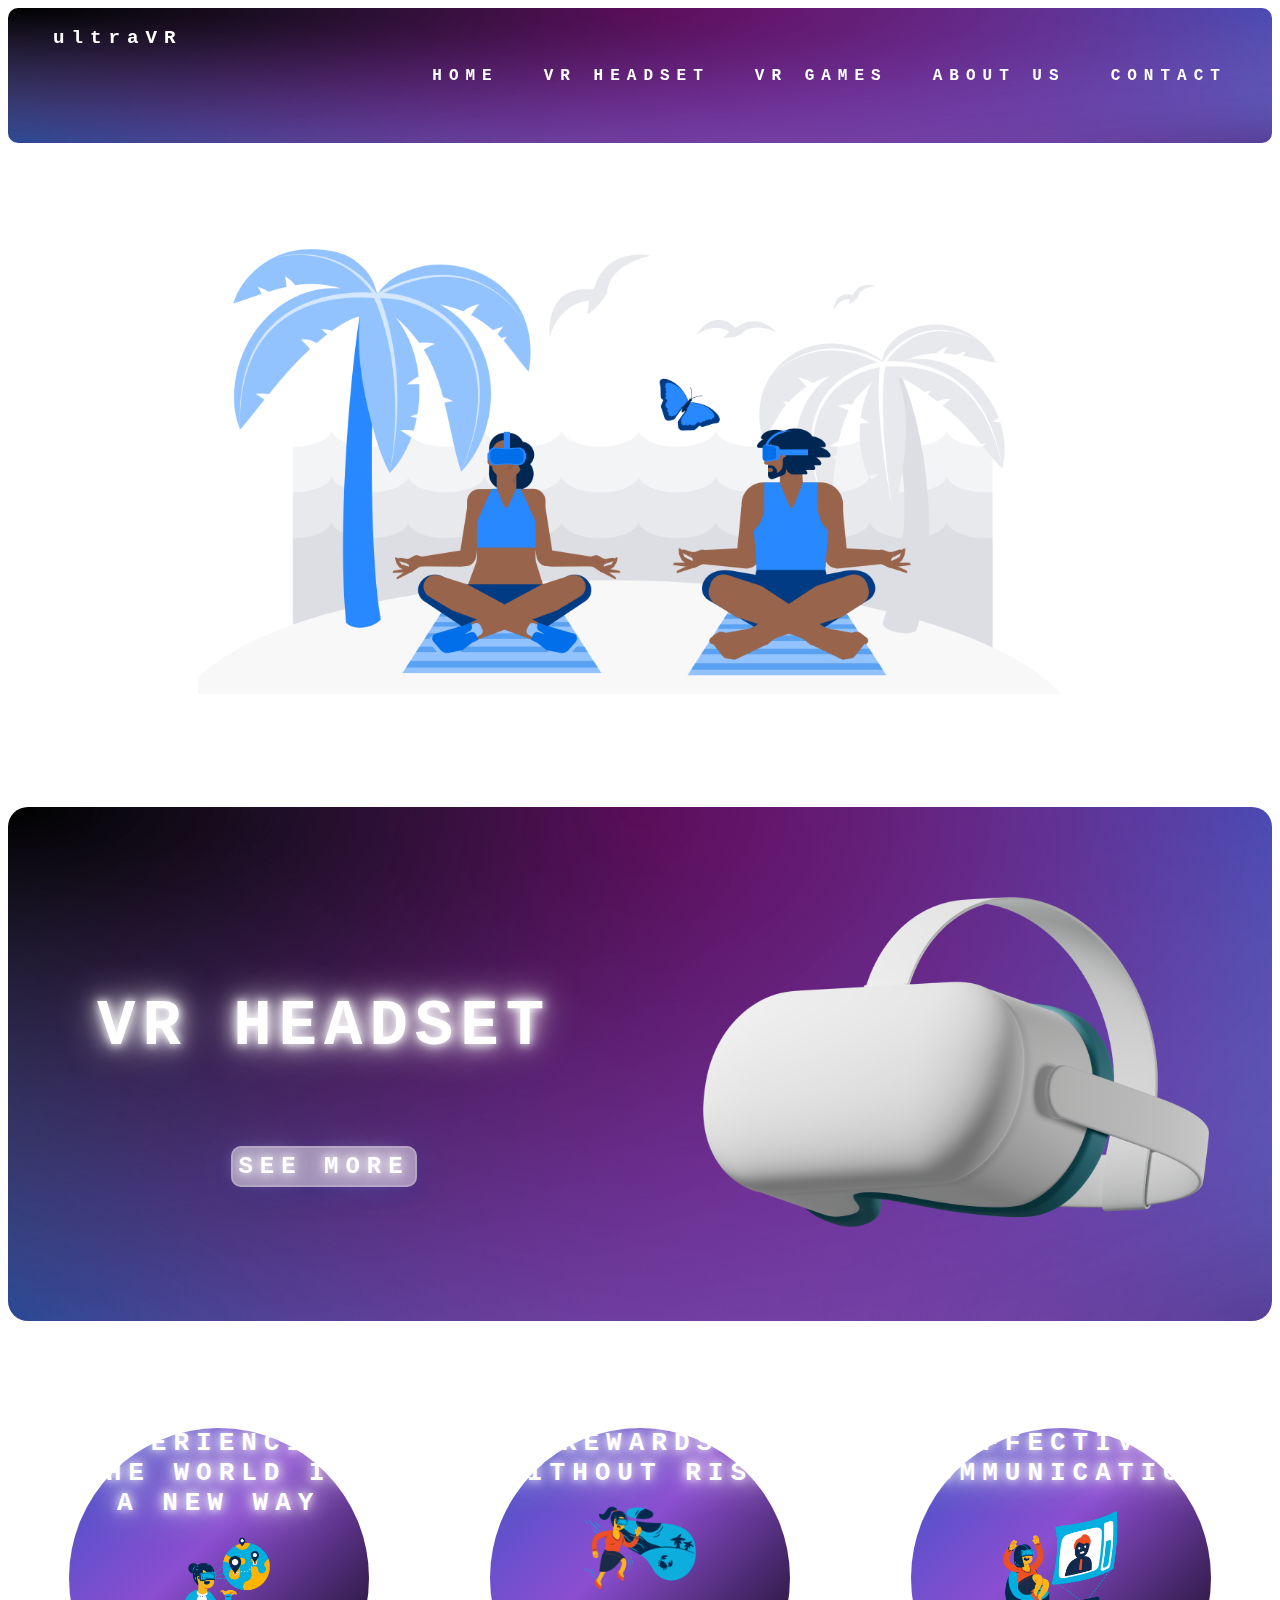
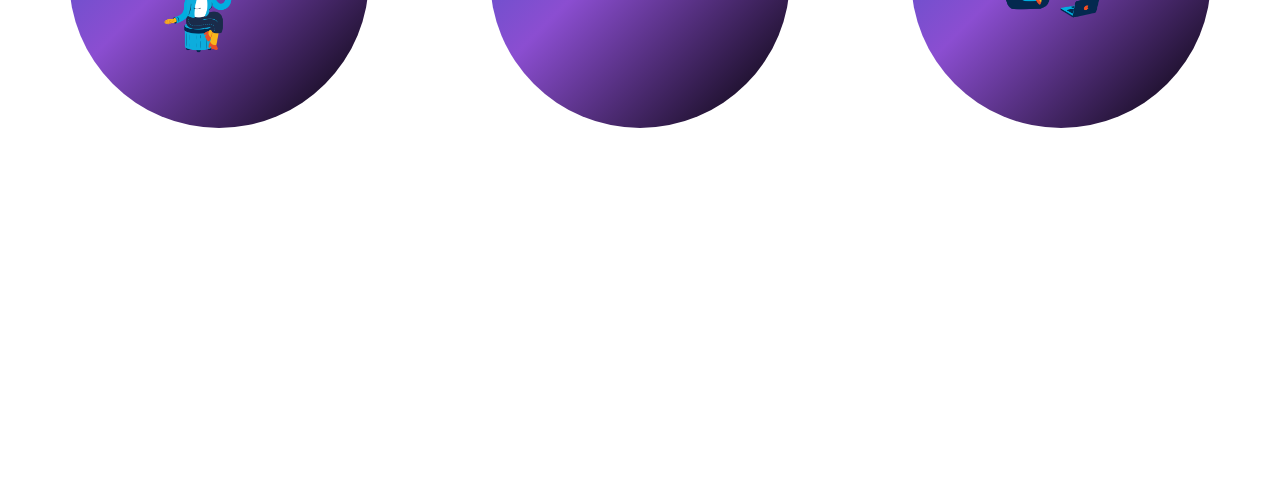
==== pages/index.html @ 0eeee734 "update" ====
<!DOCTYPE html>
<html lang="en">
<head>
    <meta charset="UTF-8">
    <meta http-equiv="X-UA-Compatible" content="IE=edge">
    <meta name="viewport" content="width=device-width, initial-scale=1.0">
    <link rel="stylesheet" href="style.css">
    <title>ultraVR</title>

    <!-- Global site tag (gtag.js) - Google Analytics -->
    <script async src="https://www.googletagmanager.com/gtag/js?id=G-Q8RZ3QVWTM"></script>
    <script>
    window.dataLayer = window.dataLayer || [];
    function gtag(){dataLayer.push(arguments);}
    gtag('js', new Date());

    gtag('config', 'G-Q8RZ3QVWTM');
    </script>
</head>
<body>
    <header>
        <p>ultraVR</p>
        <nav>
            <a class="menu" href="index.html">HOME</a>
            <a class="menu" href="headset.html">VR HEADSET</a>
            <a class="menu" href="games.html">VR GAMES</a>
            <a class="menu" href="about.html">ABOUT US</a>
            <a class="menu" href="contact.html">CONTACT</a>
        </nav>
    </header>
    <section class="row1">
        <img id="represent_photo" src="../images/urban-936.png" alt="virtual reality">
    </section>
    <section class="row row2">
        <div class="column1">
            <h1>VR HEADSET</h1>
            <p></p>
            <a id="button" href="">SEE MORE</a>
        </div>
        <div class="column2">
            <img id="headset" src="../images/casual-life-3d-close-up-of-white-vr-glasses.png" alt="vr glasses">
        </div>
    </section>
    <section class="row row3">
        <div class="column3">
            <div class="circle">
                <div class="circle_inside">
                    <h1>EXPERIENCING THE WORLD IN A NEW WAY</h1>
                    <img src="../images/flame-vr-geography.png" alt="vr-geography" style="width: 40%;">
                </div>
             </div>
       </div>
        <div class="column3">
            <div class="circle">
                <div class="circle_inside">
                    <h1>REWARDS WITHOUT RISK</h1>
                    <img src="../images/flame-vr-workout.png" alt="vr-workout" style="width: 40%;">               
                </div>
            </div>
       </div>
        <div class="column3">
            <div class="circle">
                <div class="circle_inside">
                    <h1>EFFECTIVE COMMUNICATION</h1>
                    <img src="../images/flame-vr-chat.png" alt="vr-chat" style="width: 40%;">
                </div>
            </div>
       </div>
    </section>
    <section class="row row4">
        <div>

        </div>
        <div>

        </div>
    </section>
</body>
</html>
---- pages/style.css ----
* {
    box-sizing: border-box;
}
header {
    display: flex;
    background-image:
        radial-gradient(at top left, #000000, transparent),
        radial-gradient(at top center, #ff26ff, transparent),
        radial-gradient(at top right, #2b86fd, transparent),
        radial-gradient(at bottom right, #67236d, transparent),
        radial-gradient(at bottom left, #2b86fd, transparent);
    background-size: cover;
    min-height: 100%;
    position: sticky;
    top: 0;
    height: 15vh;
    border-radius: 10px;
}
h1 , p , a {
    color: white;
    font-weight: bold;
    font-family: monospace;
    letter-spacing: 7px;
}
header > p {
    flex: 30%;
    font-size: 1.2rem;
    padding: 0 5vh;
    animation-name: logo;
    animation-duration: 2s;
    animation-iteration-count: infinite;
}
@keyframes logo {
    0%   {text-shadow: 0 0 0 #fff; font-size: 1.2rem;}
    25%  {text-shadow: 0 0 20px #fff; font-size: 1.7rem;}
    50%  {text-shadow: 0 0 40px #fff; font-size: 1.7rem;}
    75%  {text-shadow: 0 0 20px #fff; font-size: 1.7rem;}
    100% {text-shadow: 0 0 0 #fff; font-size: 1.2rem;}
    }
header > nav {
    flex: 70%;
    display: flex;
    justify-content: space-evenly;
    align-items: center;
}
.column3 {
    flex: 33%;
}
.circle_inside {
    background: #fff;
    width: 300px;
    height: 300px;
    border-radius: 100%;
    margin: auto;
    background: linear-gradient(
        135deg,
        rgba(0, 27, 180, 0.753) 0%,
        rgba(89, 1, 189, 0.699) 42%,
        rgb(0, 0, 0) 100%
     );
}
a.menu:link, a.menu:visited {
    font-size: 1rem;
    text-decoration: none;
    transition: 1s;
}
a.menu:hover {
    font-size: 1.3rem;
    text-decoration: none;
    text-shadow: 0 0 10px #fff,
                 0 0 20px #fff, 
                 0 0 40px #fff;
}
a.menu:active {
    font-size: 1rem;
    text-decoration: none;
    transition: 1s;
}
.row {
    display: flex;
    text-align: center;
    padding: 10vh 0;
    align-items: center;
    vertical-align: middle;
}
.column1 > h1 , .column1 > p , .column1 > #button {
    color: white;
    font-weight: bold;
    font-family: monospace;
    letter-spacing: 7px;
}
.column1 > h1 {
    font-size: 4rem;
    text-shadow: 0 0 10px #fff,
                 0 0 20px #fff, 
                 0 0 40px #fff;
}
.column1 > p {
    font-size: 1.3rem;
    margin-bottom: 10vh;
}
.column1 , .column2 {
    flex: 50%;
}
.row2 {
    flex-wrap: wrap;
    background-image:
        radial-gradient(at top left, #000000, transparent),
        radial-gradient(at top center, #ff26ff, transparent),
        radial-gradient(at top right, #2b86fd, transparent),
        radial-gradient(at bottom right, #67236d, transparent),
        radial-gradient(at bottom left, #2b86fd, transparent);
    background-size: cover;
    border-radius: 20px;
}
.column3 {
    text-shadow: 0 0 10px #fff,
                 0 0 20px #fff, 
                 0 0 40px #fff;
}
.row4 {
    height: 30vh;
}
#represent_photo {
    display: block;
    margin-left: auto;
    margin-right: auto;
    width: 70%;
}
#headset {
    width: 80%;
}
#button {
    background: rgba( 255, 255, 255, 0.45 );
    box-shadow: 0 6px 24px 0 rgba( 31, 38, 135, 0.37 );
    backdrop-filter: blur( 7px );
    -webkit-backdrop-filter: blur( 7px );
    border-radius: 10px;
    border: 2px solid rgba( 255, 255, 255, 0.18 );
    font-size: 1.5rem;
    cursor: pointer;
    transition: .3s linear;
    text-shadow: 0 0 10px #fff,
                 0 0 20px #fff, 
                 0 0 40px #fff;
    text-decoration: none;
    padding: 5px;
}
#button:hover {
    font-size: 2.3rem;
    padding: 10px;
}
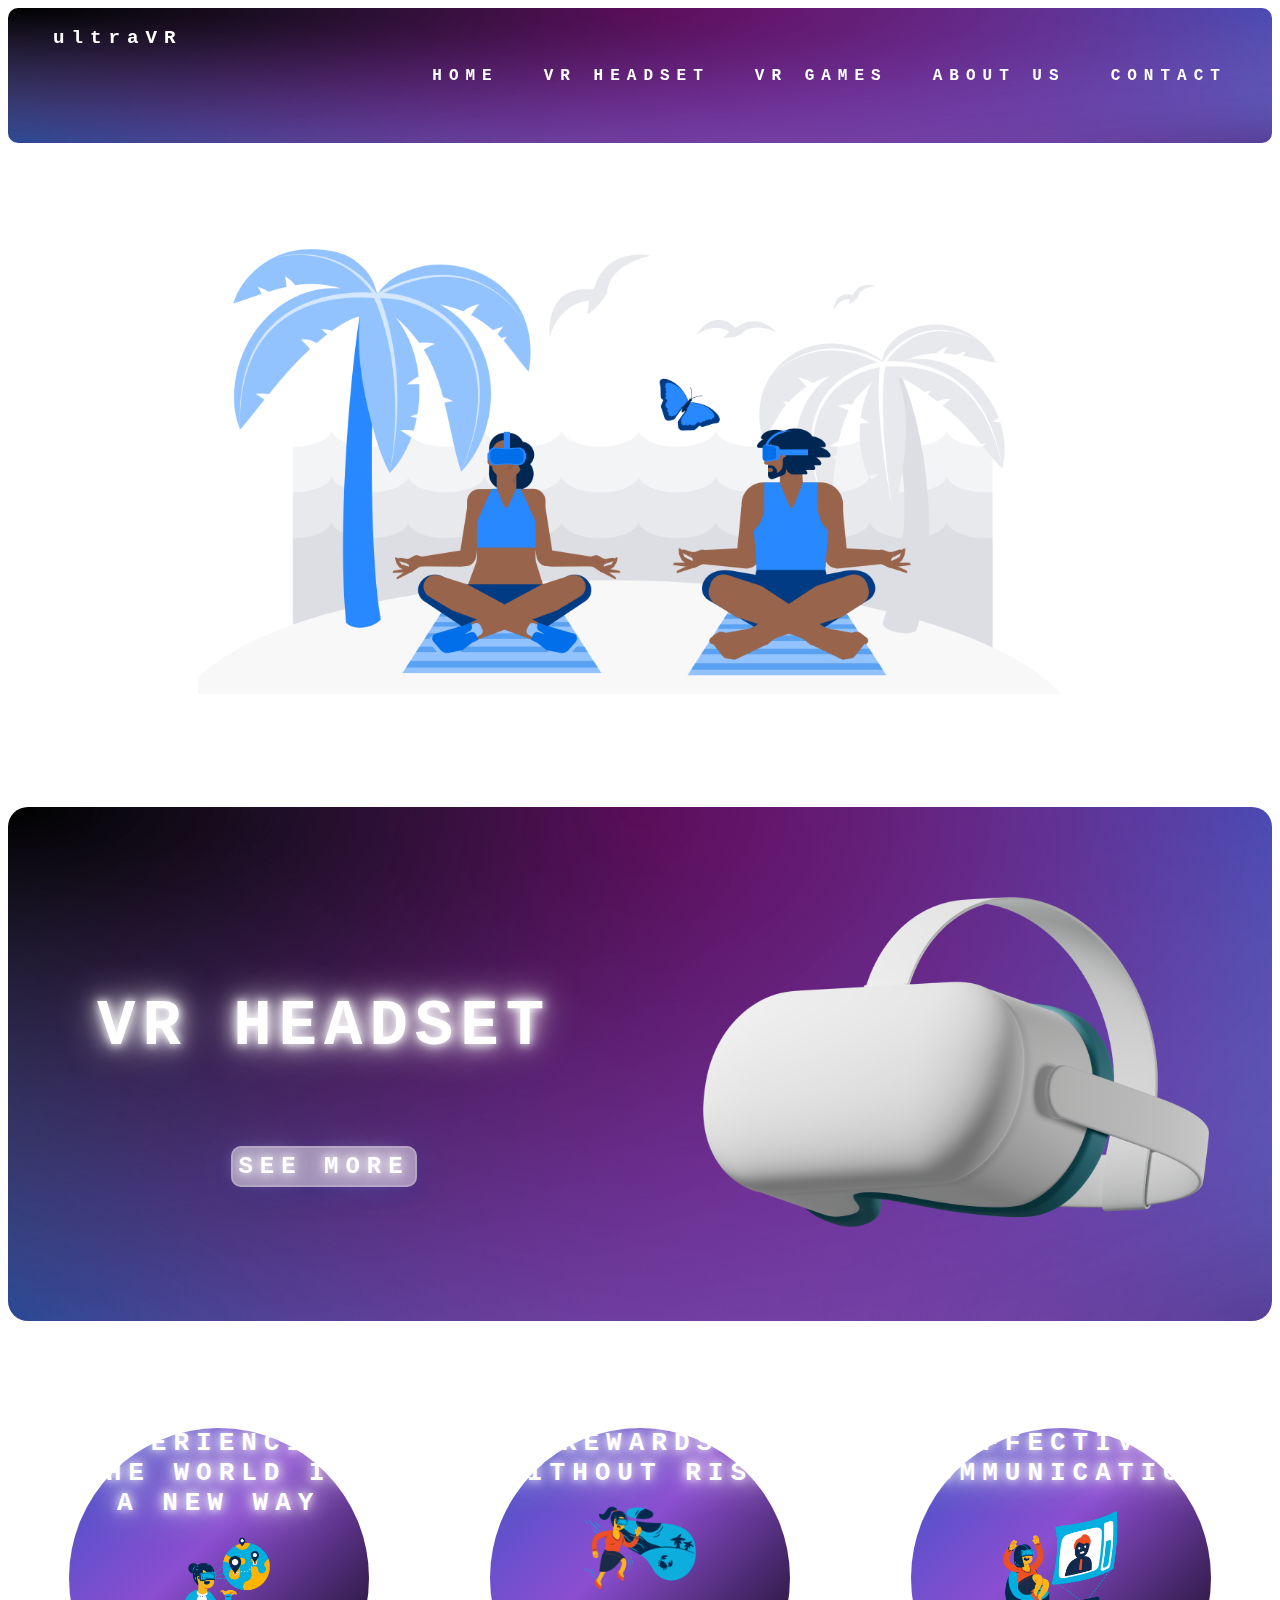
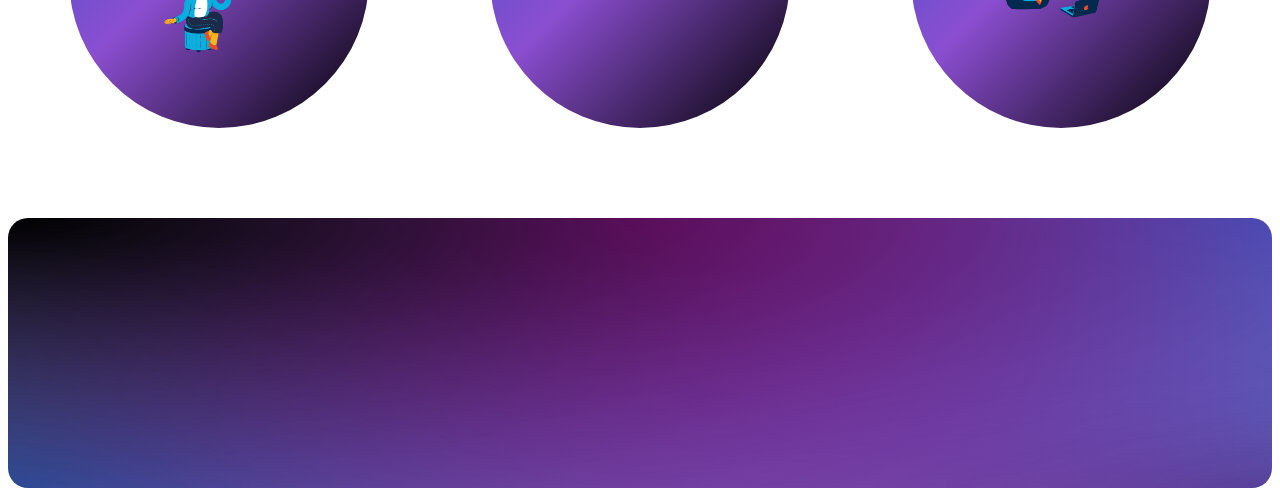
==== commit 907ff912: "update" ====
--- a/pages/index.html
+++ b/pages/index.html
@@ -68,10 +68,13 @@
        </div>
     </section>
     <section class="row row4">
-        <div>
-
+        <div class="column5">
+            <img src="" alt="">
+            <img src="" alt="">
+            <img src="" alt="">
+            <img src="" alt="">
         </div>
-        <div>
+        <div class="column6">
 
         </div>
     </section>
--- a/pages/style.css
+++ b/pages/style.css
@@ -43,22 +43,6 @@
     justify-content: space-evenly;
     align-items: center;
 }
-.column3 {
-    flex: 33%;
-}
-.circle_inside {
-    background: #fff;
-    width: 300px;
-    height: 300px;
-    border-radius: 100%;
-    margin: auto;
-    background: linear-gradient(
-        135deg,
-        rgba(0, 27, 180, 0.753) 0%,
-        rgba(89, 1, 189, 0.699) 42%,
-        rgb(0, 0, 0) 100%
-     );
-}
 a.menu:link, a.menu:visited {
     font-size: 1rem;
     text-decoration: none;
@@ -83,6 +67,42 @@
     align-items: center;
     vertical-align: middle;
 }
+.row2 , .row4 {
+    flex-wrap: wrap;
+    background-image:
+        radial-gradient(at top left, #000000, transparent),
+        radial-gradient(at top center, #ff26ff, transparent),
+        radial-gradient(at top right, #2b86fd, transparent),
+        radial-gradient(at bottom right, #67236d, transparent),
+        radial-gradient(at bottom left, #2b86fd, transparent);
+    background-size: cover;
+    border-radius: 20px;
+}
+.row4 {
+    height: 30vh;
+}
+.circle_inside {
+    background: #fff;
+    width: 300px;
+    height: 300px;
+    border-radius: 100%;
+    margin: auto;
+    background: linear-gradient(
+        135deg,
+        rgba(0, 27, 180, 0.753) 0%,
+        rgba(89, 1, 189, 0.699) 42%,
+        rgb(0, 0, 0) 100%
+     );
+}
+.column1 , .column2 , .olumn5 , .column6 {
+    flex: 50%;
+}
+.column3 {
+    flex: 33%;
+    text-shadow: 0 0 10px #fff,
+                 0 0 20px #fff, 
+                 0 0 40px #fff;
+}
 .column1 > h1 , .column1 > p , .column1 > #button {
     color: white;
     font-weight: bold;
@@ -99,27 +119,9 @@
     font-size: 1.3rem;
     margin-bottom: 10vh;
 }
-.column1 , .column2 {
-    flex: 50%;
-}
-.row2 {
+.column5 {
+    display: flex;
     flex-wrap: wrap;
-    background-image:
-        radial-gradient(at top left, #000000, transparent),
-        radial-gradient(at top center, #ff26ff, transparent),
-        radial-gradient(at top right, #2b86fd, transparent),
-        radial-gradient(at bottom right, #67236d, transparent),
-        radial-gradient(at bottom left, #2b86fd, transparent);
-    background-size: cover;
-    border-radius: 20px;
-}
-.column3 {
-    text-shadow: 0 0 10px #fff,
-                 0 0 20px #fff, 
-                 0 0 40px #fff;
-}
-.row4 {
-    height: 30vh;
 }
 #represent_photo {
     display: block;
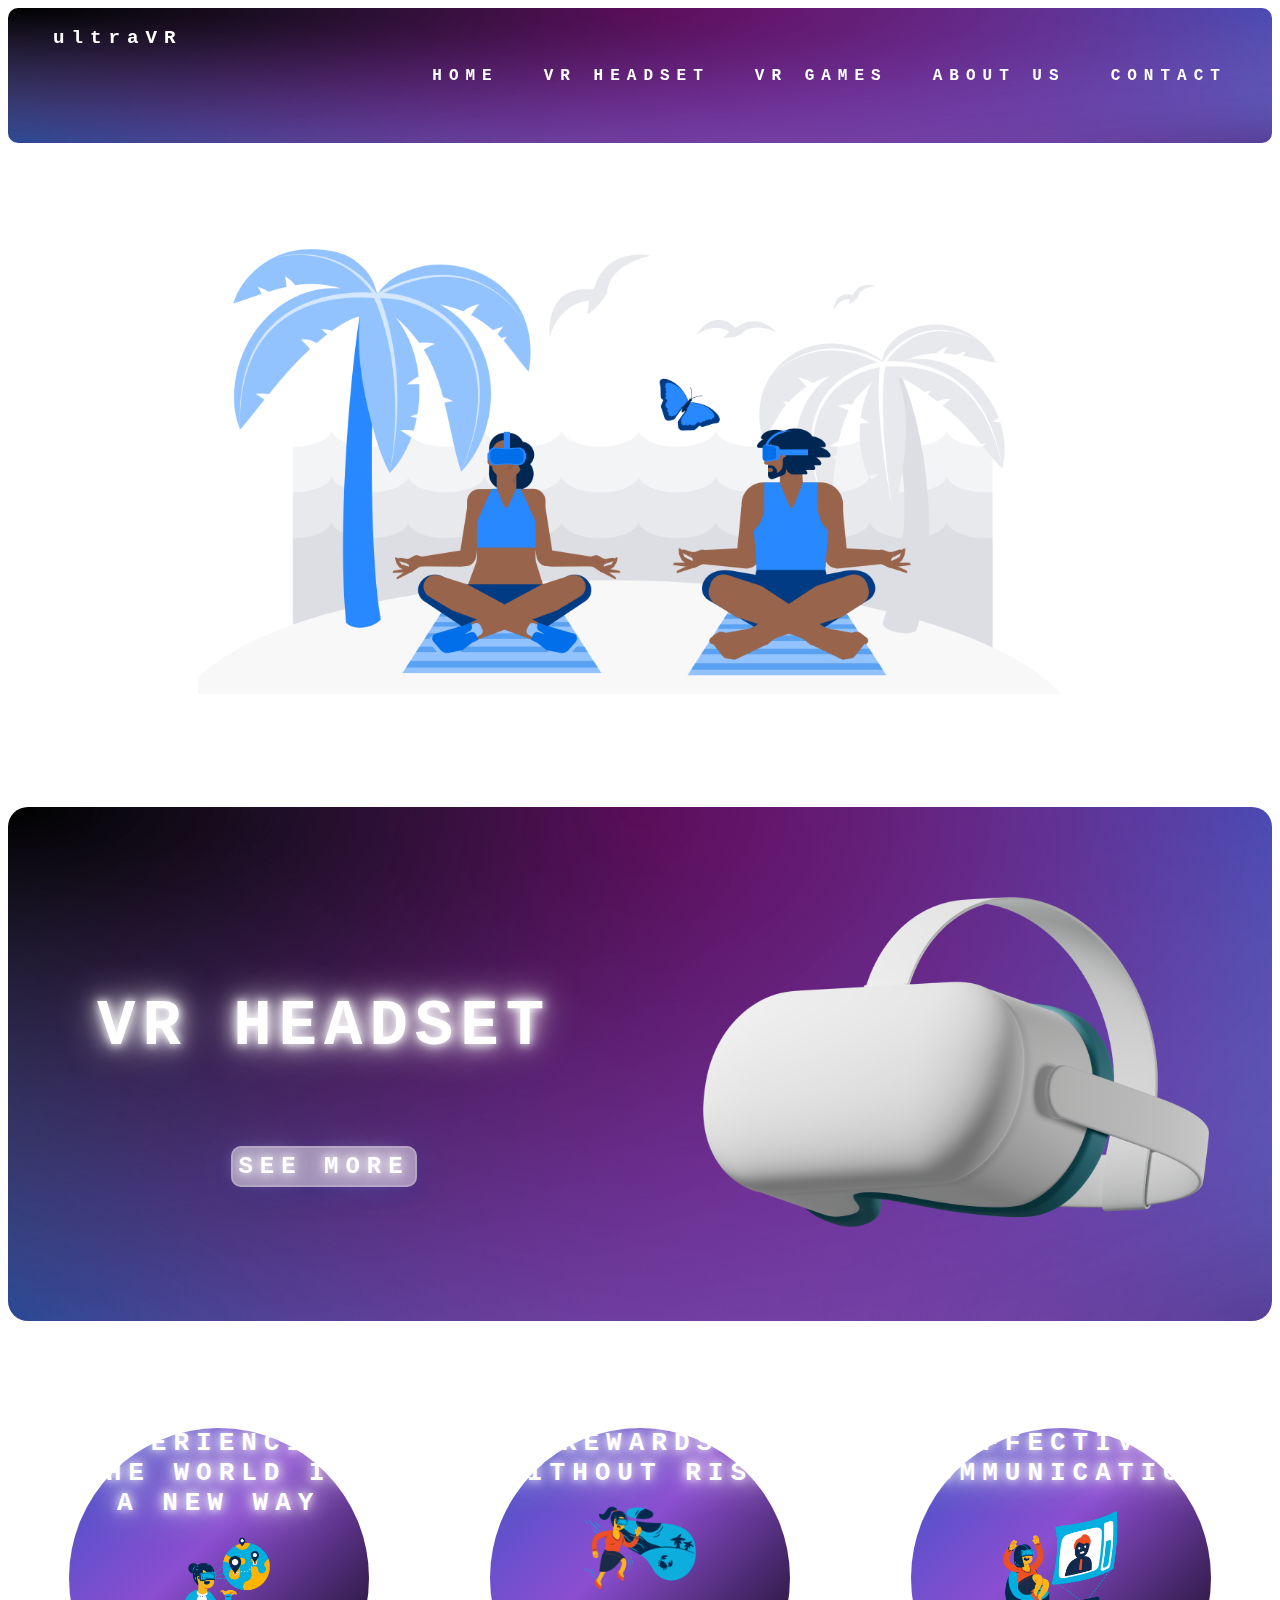
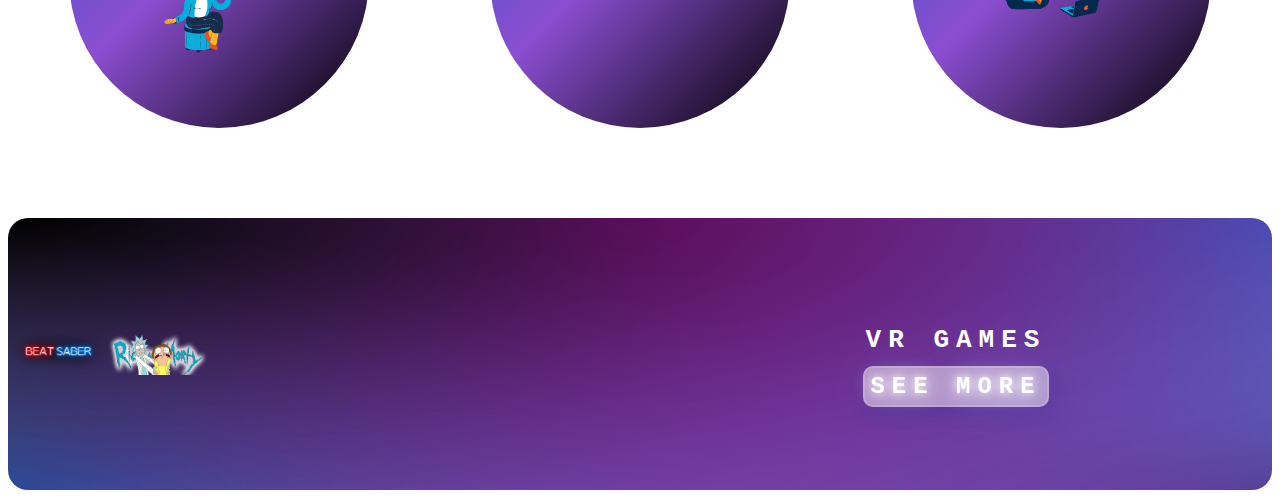
==== commit 100944ea: "UPDATE" ====
--- a/pages/index.html
+++ b/pages/index.html
@@ -35,7 +35,7 @@
         <div class="column1">
             <h1>VR HEADSET</h1>
             <p></p>
-            <a id="button" href="">SEE MORE</a>
+            <a id="button" href="headset.html">SEE MORE</a>
         </div>
         <div class="column2">
             <img id="headset" src="../images/casual-life-3d-close-up-of-white-vr-glasses.png" alt="vr glasses">
@@ -69,13 +69,15 @@
     </section>
     <section class="row row4">
         <div class="column5">
-            <img src="" alt="">
-            <img src="" alt="">
+            <img src="../images/PngItem_770969.png" alt="" style="width: 100px;">
+            <img src="../images/PngItem_437743.png" alt="" style="width: 100px;">
             <img src="" alt="">
             <img src="" alt="">
         </div>
         <div class="column6">
-
+            <h1>VR GAMES</h1>
+            <p></p>
+            <a id="button" href="games.html">SEE MORE</a>
         </div>
     </section>
 </body>
--- a/pages/style.css
+++ b/pages/style.css
@@ -65,7 +65,6 @@
     text-align: center;
     padding: 10vh 0;
     align-items: center;
-    vertical-align: middle;
 }
 .row2 , .row4 {
     flex-wrap: wrap;
@@ -77,9 +76,6 @@
         radial-gradient(at bottom left, #2b86fd, transparent);
     background-size: cover;
     border-radius: 20px;
-}
-.row4 {
-    height: 30vh;
 }
 .circle_inside {
     background: #fff;
@@ -94,7 +90,7 @@
         rgb(0, 0, 0) 100%
      );
 }
-.column1 , .column2 , .olumn5 , .column6 {
+.column1 , .column2 , .column5 , .column6 {
     flex: 50%;
 }
 .column3 {
@@ -121,7 +117,6 @@
 }
 .column5 {
     display: flex;
-    flex-wrap: wrap;
 }
 #represent_photo {
     display: block;
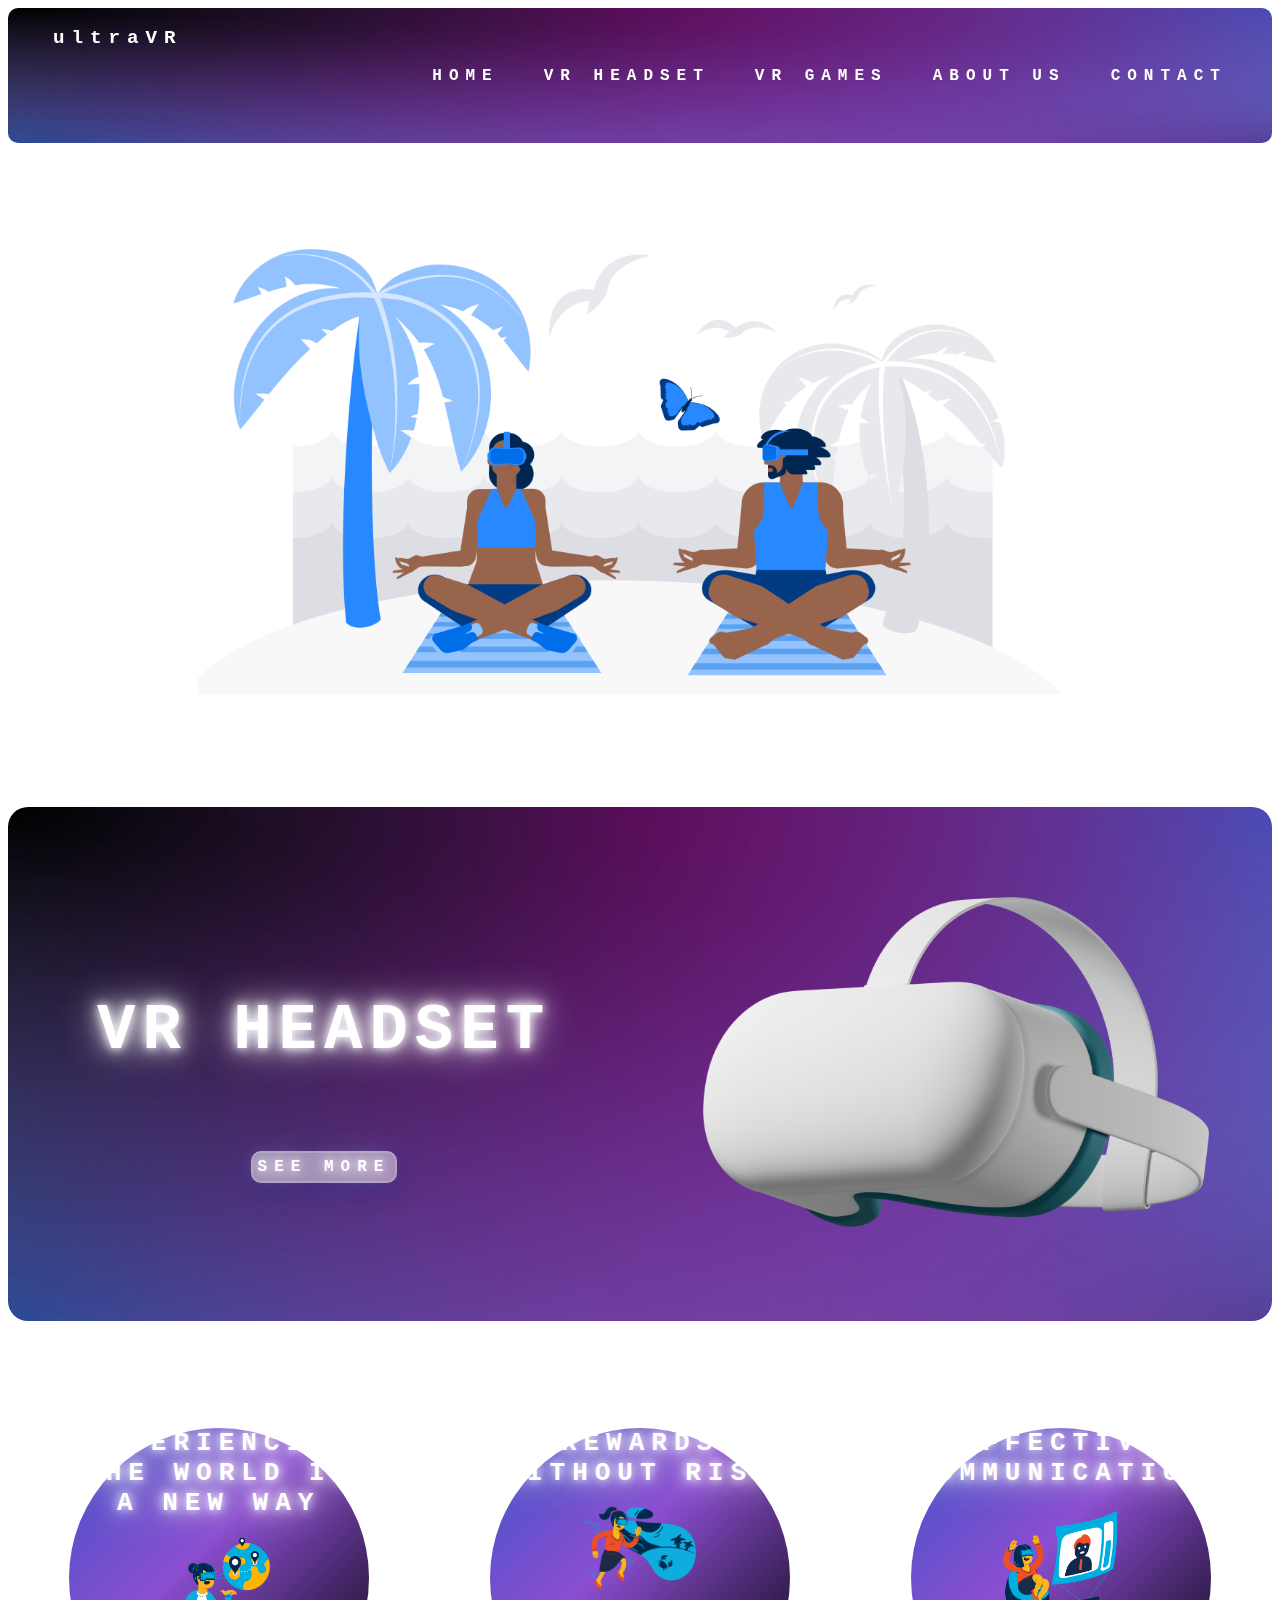
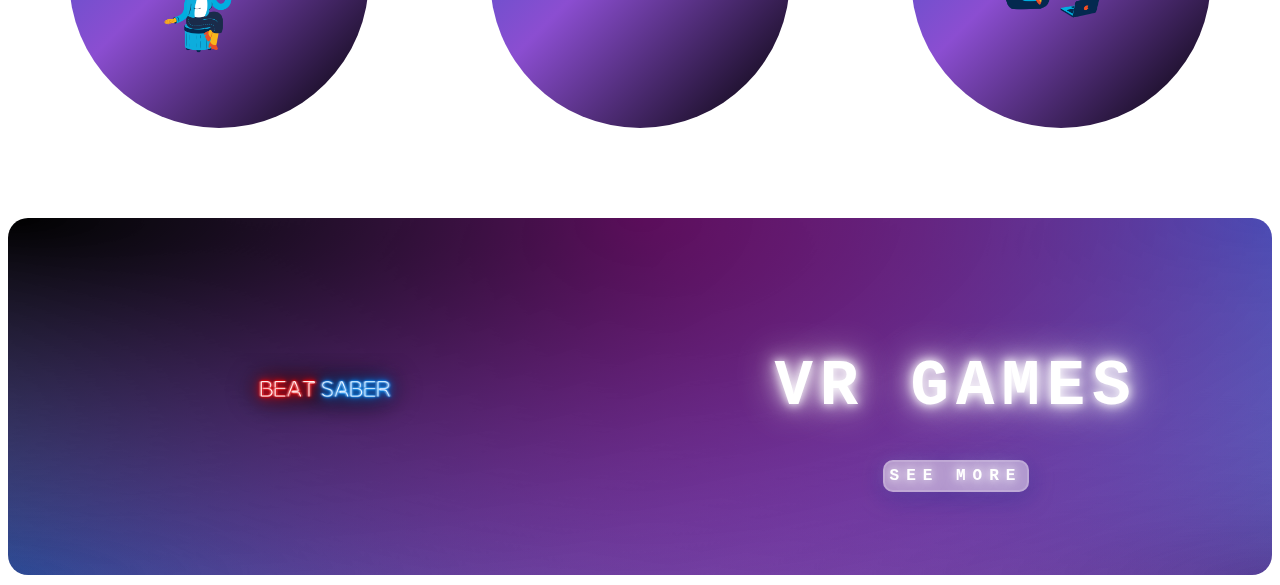
==== commit 1fd7f4cc: "update" ====
--- a/pages/index.html
+++ b/pages/index.html
@@ -69,10 +69,7 @@
     </section>
     <section class="row row4">
         <div class="column5">
-            <img src="../images/PngItem_770969.png" alt="" style="width: 100px;">
-            <img src="../images/PngItem_437743.png" alt="" style="width: 100px;">
-            <img src="" alt="">
-            <img src="" alt="">
+            <img src="../images/PngItem_770969.png" alt="" style="width: 200px;">
         </div>
         <div class="column6">
             <h1>VR GAMES</h1>
--- a/pages/style.css
+++ b/pages/style.css
@@ -99,13 +99,7 @@
                  0 0 20px #fff, 
                  0 0 40px #fff;
 }
-.column1 > h1 , .column1 > p , .column1 > #button {
-    color: white;
-    font-weight: bold;
-    font-family: monospace;
-    letter-spacing: 7px;
-}
-.column1 > h1 {
+.column1 > h1 , .column6 > h1 {
     font-size: 4rem;
     text-shadow: 0 0 10px #fff,
                  0 0 20px #fff, 
@@ -114,9 +108,6 @@
 .column1 > p {
     font-size: 1.3rem;
     margin-bottom: 10vh;
-}
-.column5 {
-    display: flex;
 }
 #represent_photo {
     display: block;
@@ -134,7 +125,7 @@
     -webkit-backdrop-filter: blur( 7px );
     border-radius: 10px;
     border: 2px solid rgba( 255, 255, 255, 0.18 );
-    font-size: 1.5rem;
+    font-size: 1rem;
     cursor: pointer;
     transition: .3s linear;
     text-shadow: 0 0 10px #fff,
@@ -144,6 +135,6 @@
     padding: 5px;
 }
 #button:hover {
-    font-size: 2.3rem;
+    font-size: 1.5rem;
     padding: 10px;
 }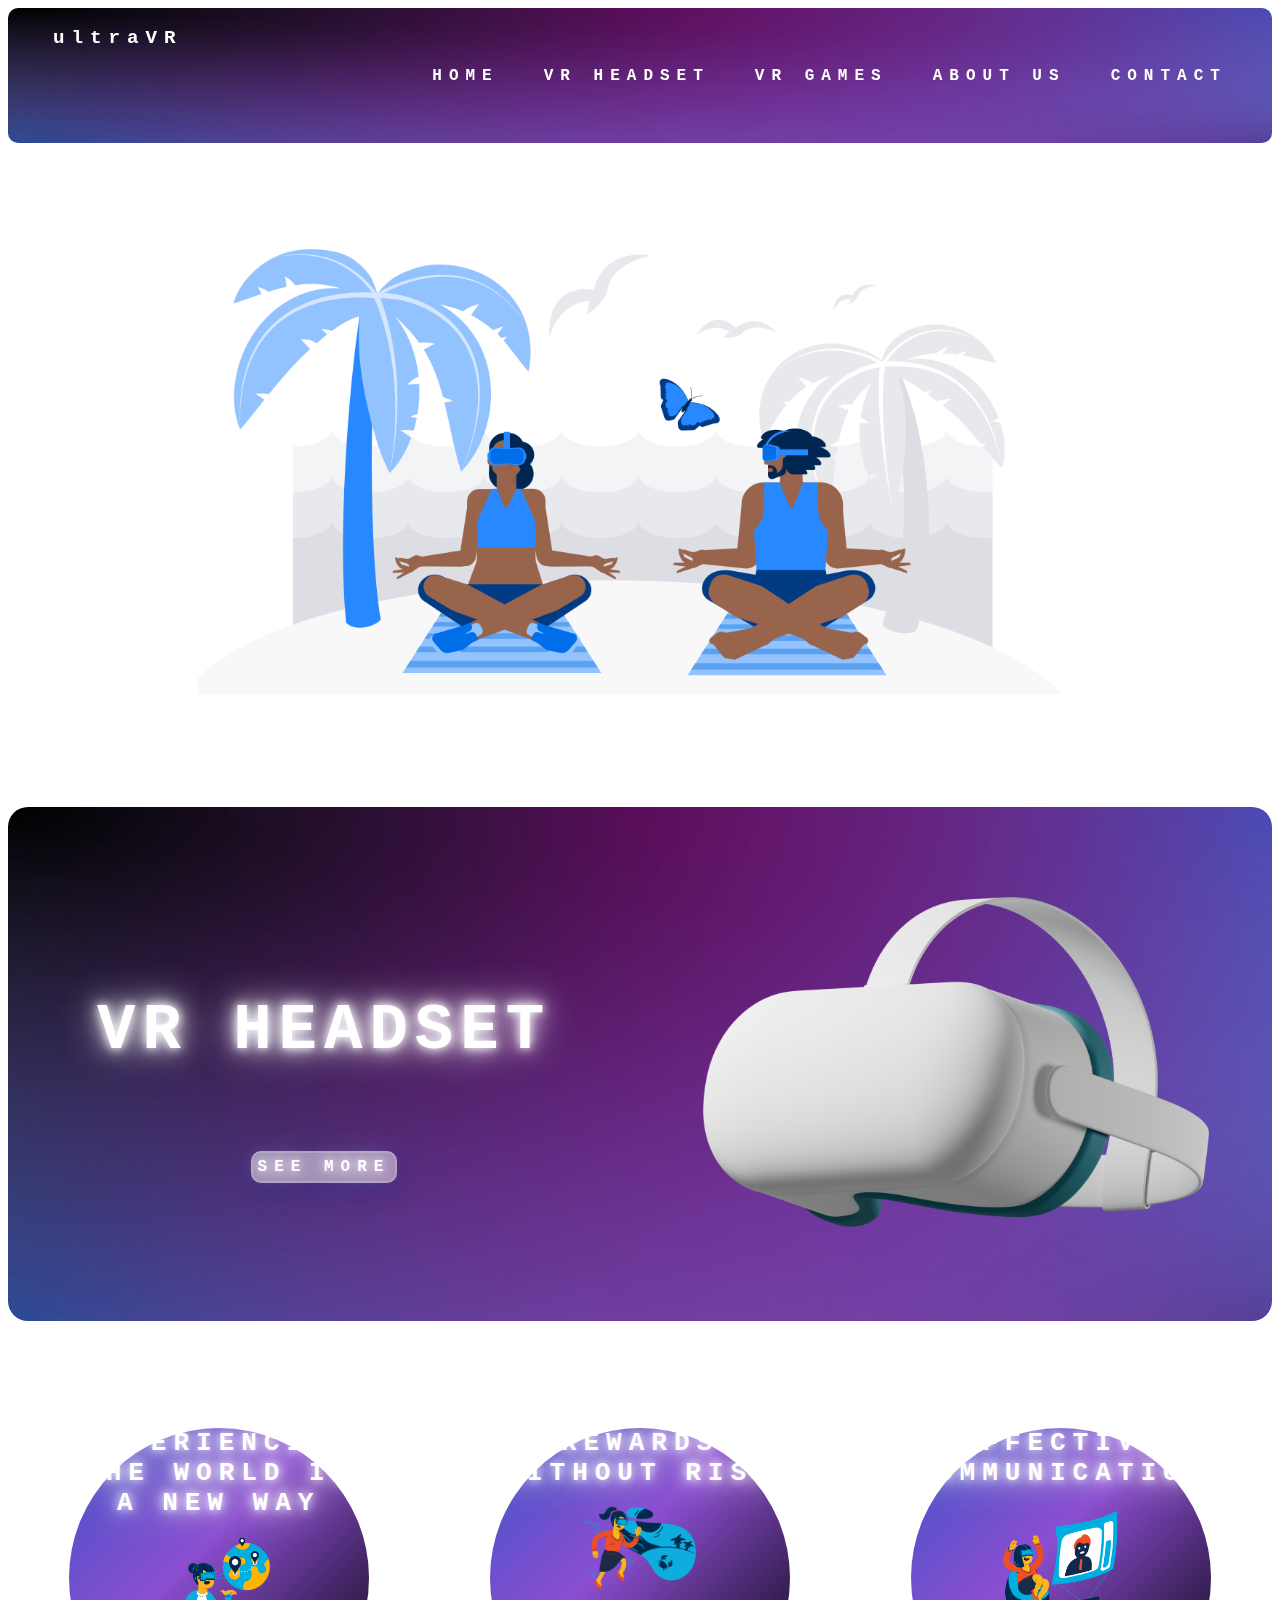
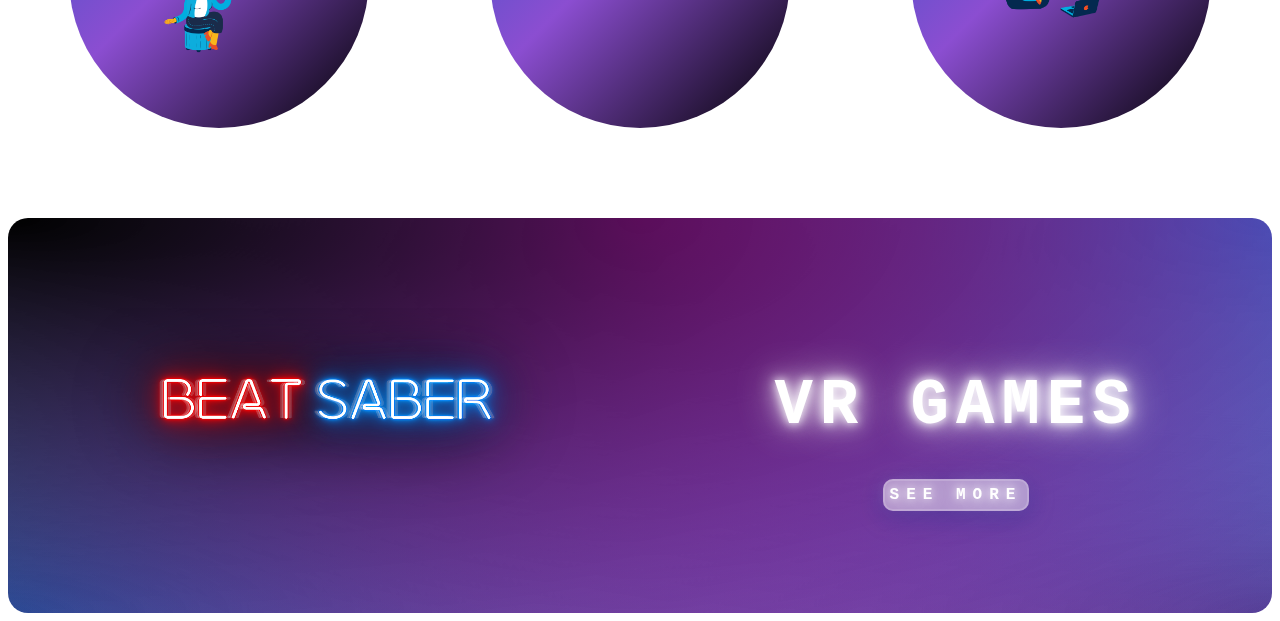
==== commit cf6429df: "Update index.html" ====
--- a/pages/index.html
+++ b/pages/index.html
@@ -69,7 +69,7 @@
     </section>
     <section class="row row4">
         <div class="column5">
-            <img src="../images/PngItem_770969.png" alt="" style="width: 200px;">
+            <img src="../images/PngItem_770969.png" alt="" style="width:80%">
         </div>
         <div class="column6">
             <h1>VR GAMES</h1>
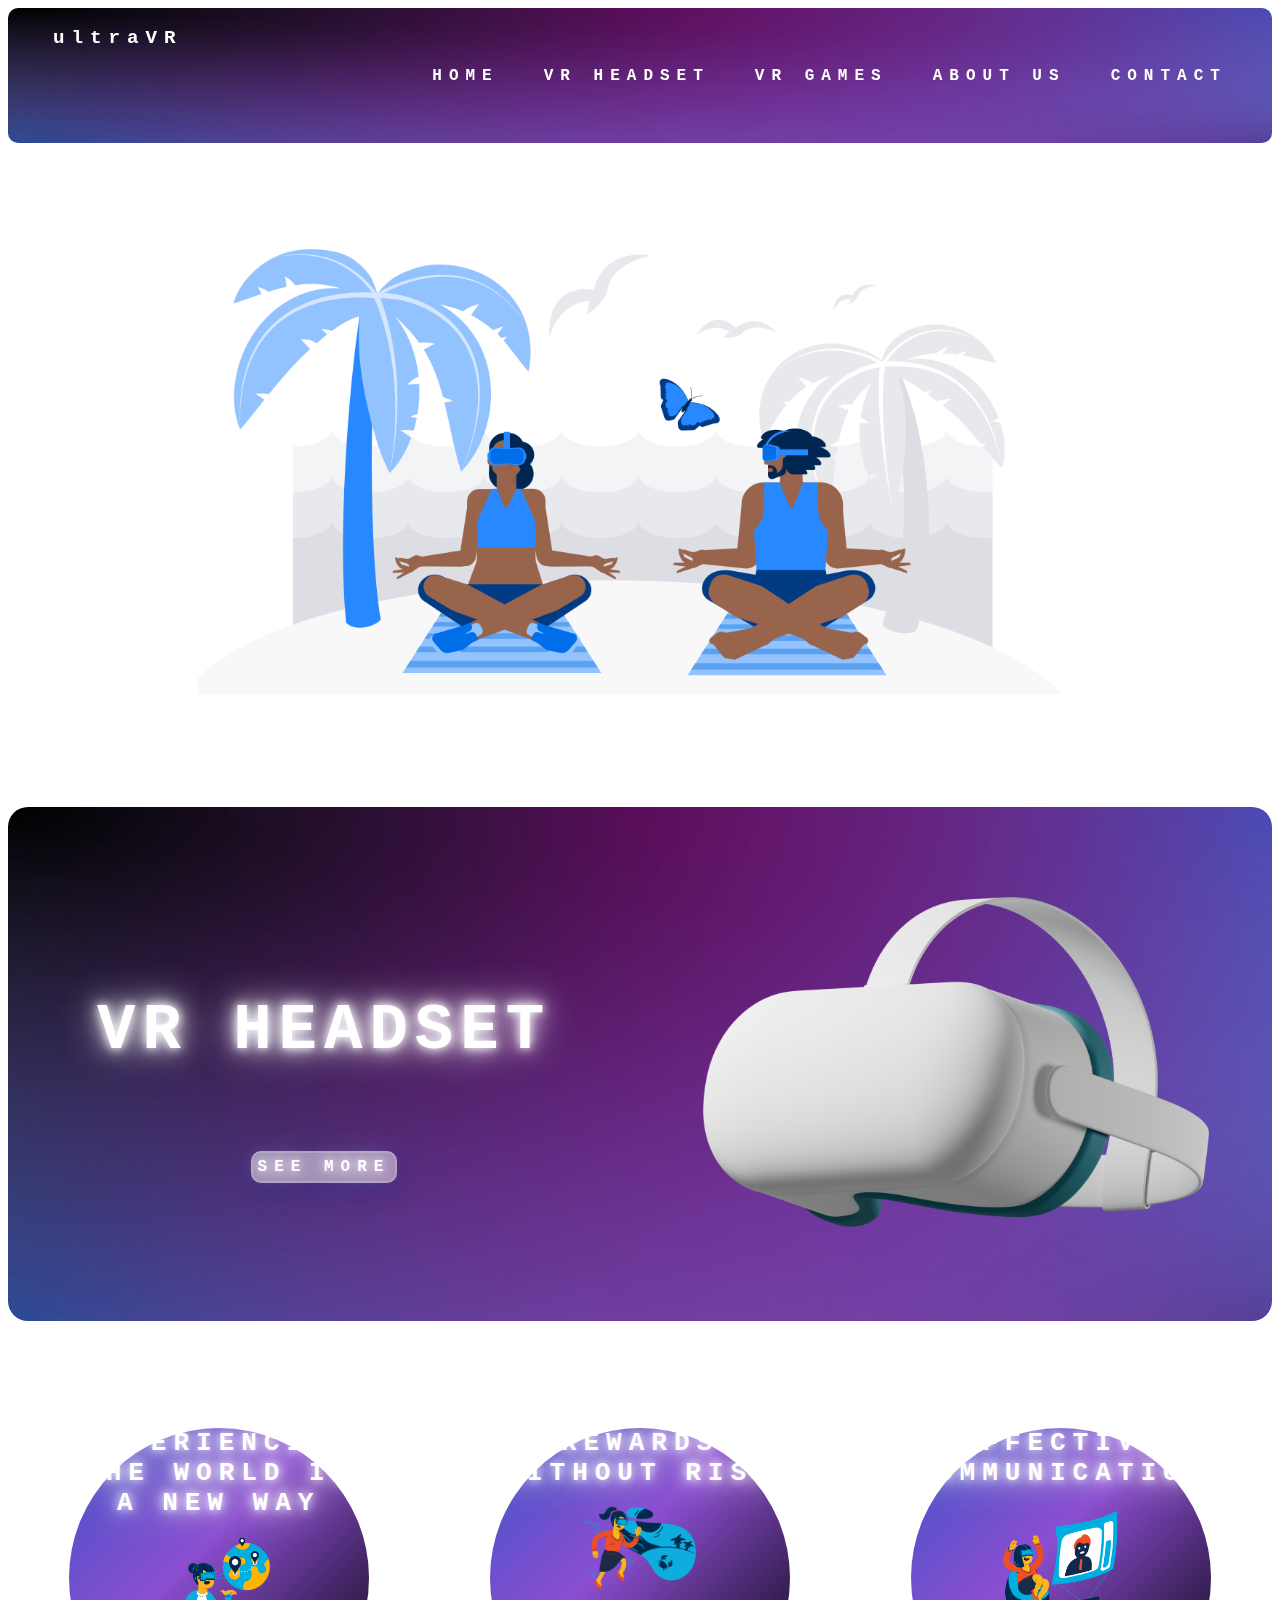
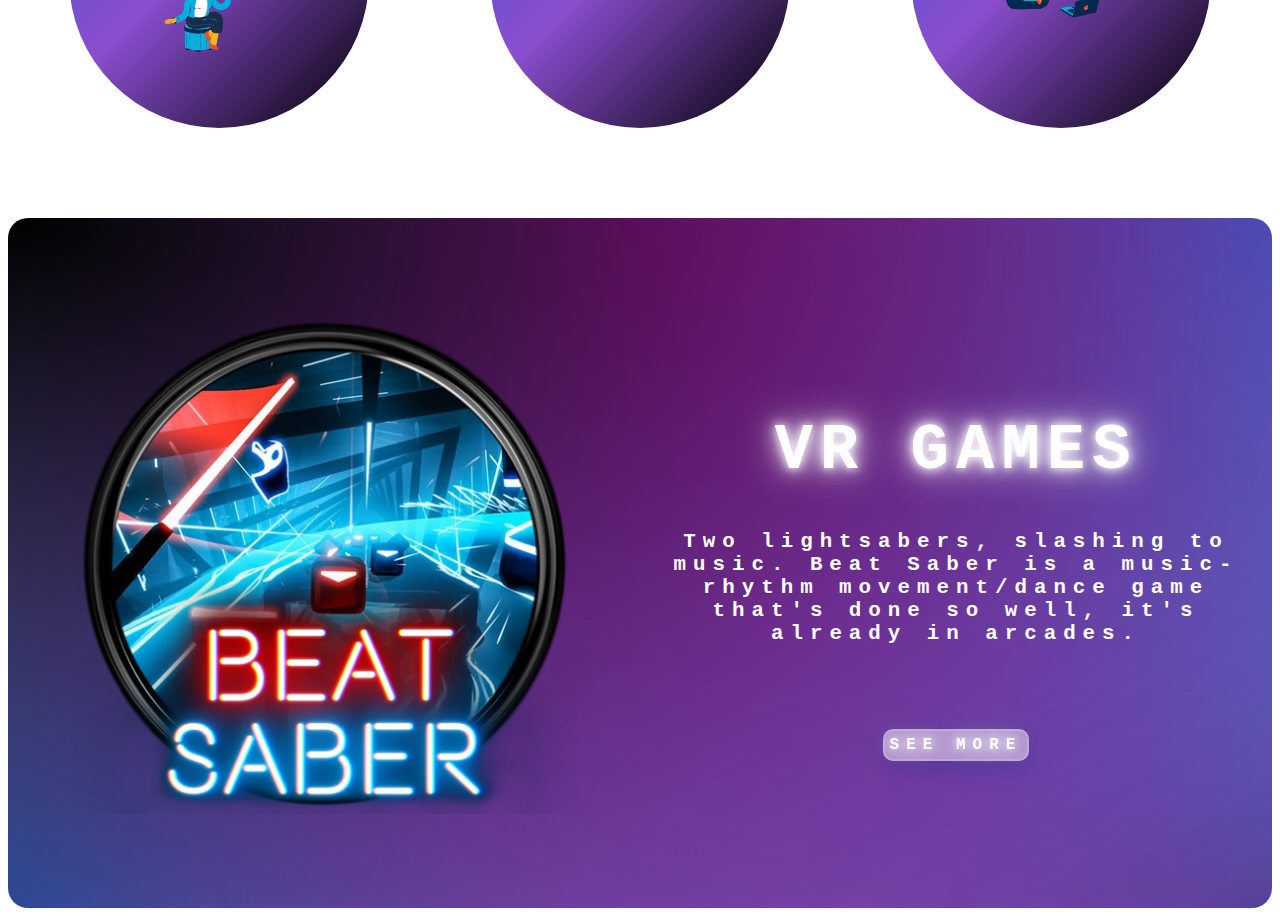
==== commit 570fdc9c: "update" ====
--- a/pages/index.html
+++ b/pages/index.html
@@ -69,11 +69,11 @@
     </section>
     <section class="row row4">
         <div class="column5">
-            <img src="../images/PngItem_770969.png" alt="" style="width:80%">
+            <img src="../images/dd8hrns-32b6bb23-060c-4a82-9372-2c6defdb6e20.png" alt="" style="width:80%">
         </div>
         <div class="column6">
             <h1>VR GAMES</h1>
-            <p></p>
+            <p>Two lightsabers, slashing to music. Beat Saber is a music-rhythm movement/dance game that's done so well, it's already in arcades.</p>
             <a id="button" href="games.html">SEE MORE</a>
         </div>
     </section>
--- a/pages/style.css
+++ b/pages/style.css
@@ -105,7 +105,7 @@
                  0 0 20px #fff, 
                  0 0 40px #fff;
 }
-.column1 > p {
+.column1 > p , .column6 > p {
     font-size: 1.3rem;
     margin-bottom: 10vh;
 }
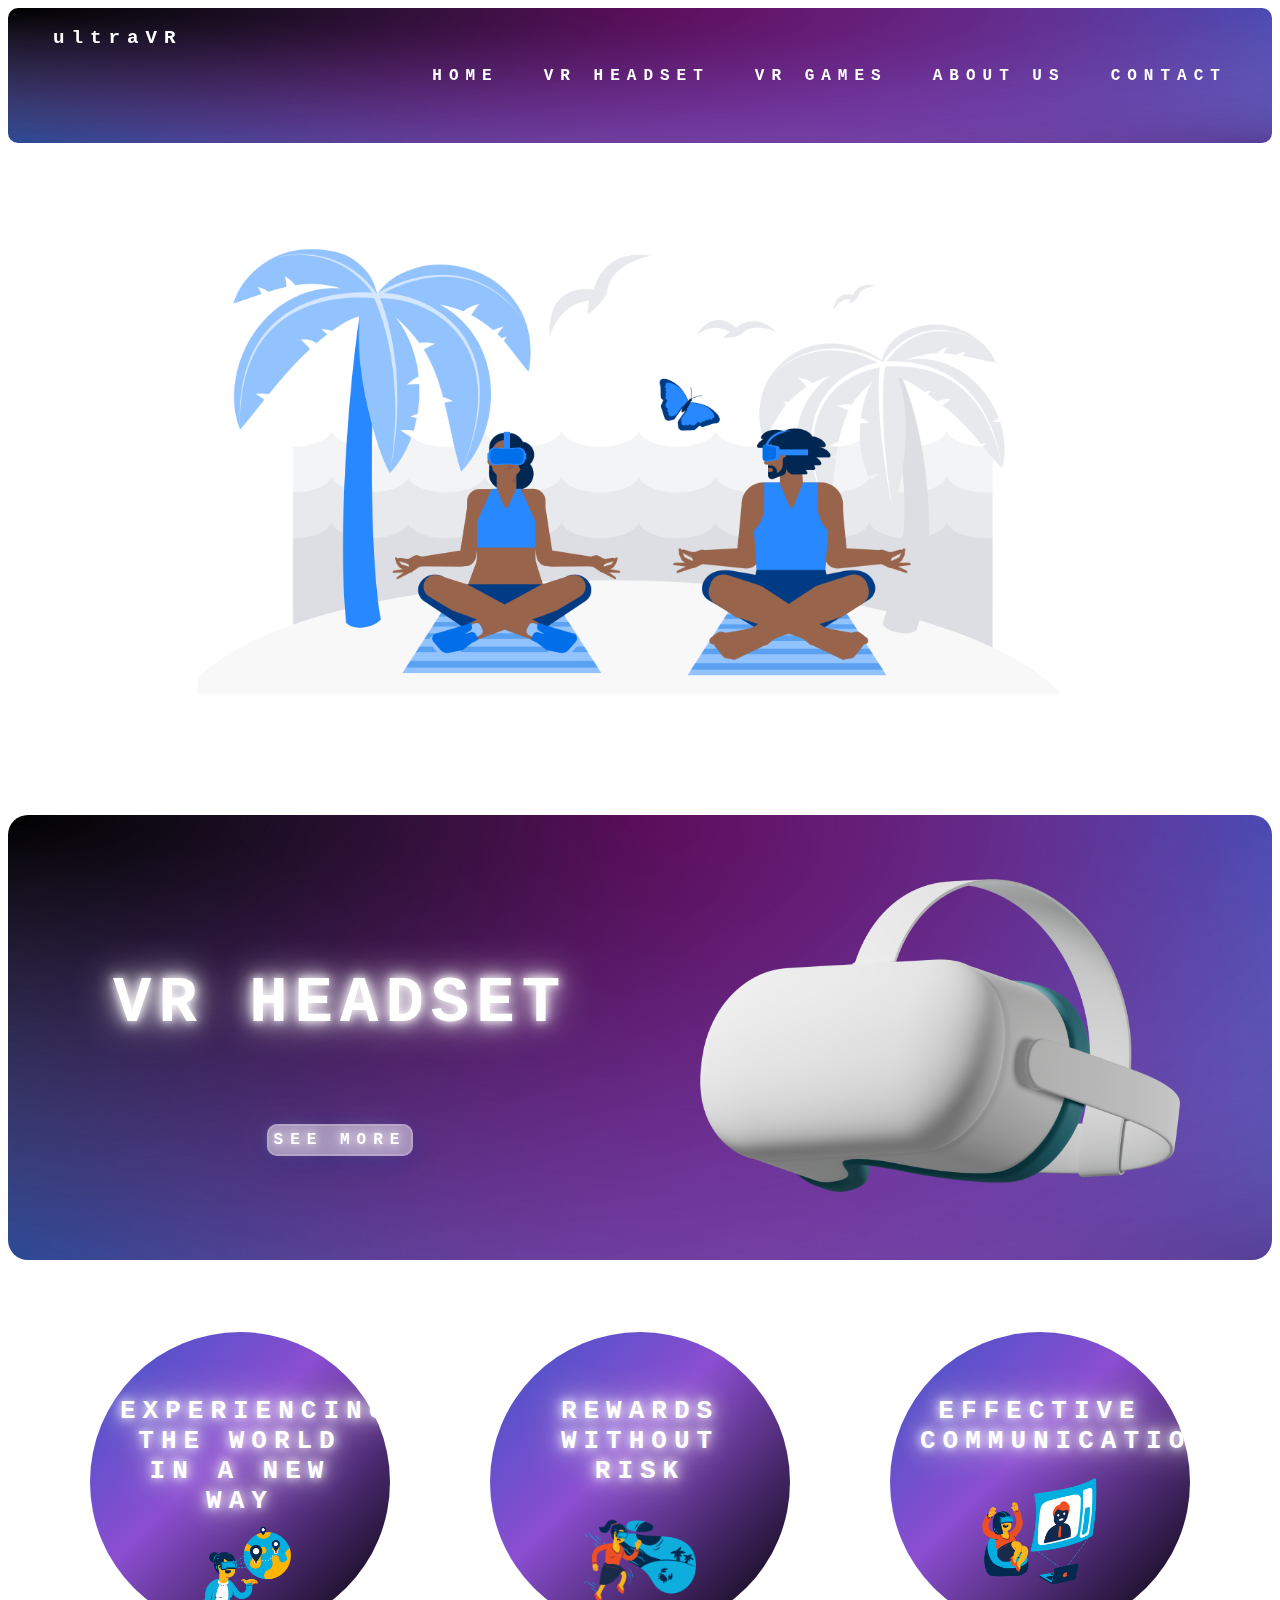
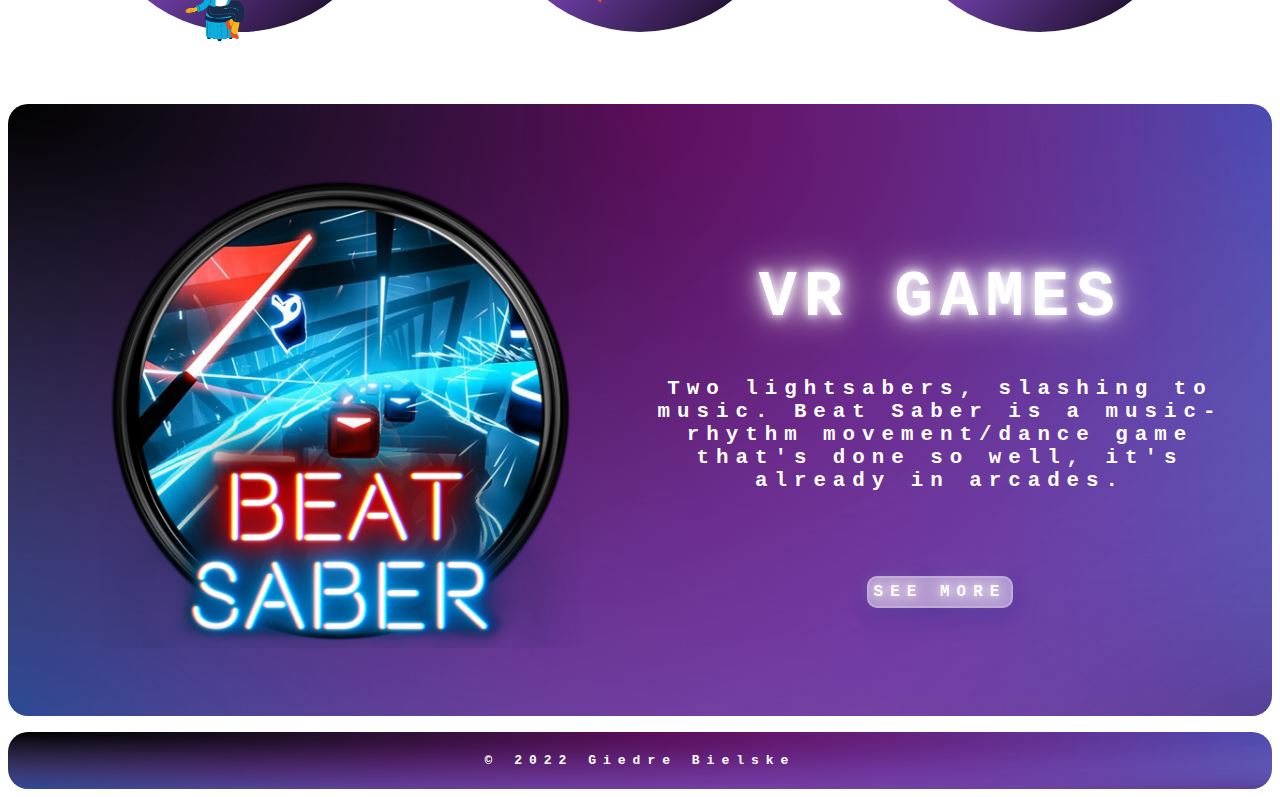
==== commit 1cbe6eaf: "update" ====
--- a/pages/index.html
+++ b/pages/index.html
@@ -45,7 +45,7 @@
         <div class="column3">
             <div class="circle">
                 <div class="circle_inside">
-                    <h1>EXPERIENCING THE WORLD IN A NEW WAY</h1>
+                    <h1 style="padding-bottom: 0.5rem;">EXPERIENCING THE WORLD IN A NEW WAY</h1>
                     <img src="../images/flame-vr-geography.png" alt="vr-geography" style="width: 40%;">
                 </div>
              </div>
@@ -53,7 +53,7 @@
         <div class="column3">
             <div class="circle">
                 <div class="circle_inside">
-                    <h1>REWARDS WITHOUT RISK</h1>
+                    <h1 style="padding-bottom: 2rem;">REWARDS WITHOUT RISK</h1>
                     <img src="../images/flame-vr-workout.png" alt="vr-workout" style="width: 40%;">               
                 </div>
             </div>
@@ -61,7 +61,7 @@
         <div class="column3">
             <div class="circle">
                 <div class="circle_inside">
-                    <h1>EFFECTIVE COMMUNICATION</h1>
+                    <h1 style="padding-bottom: 1rem;">EFFECTIVE COMMUNICATION</h1>
                     <img src="../images/flame-vr-chat.png" alt="vr-chat" style="width: 40%;">
                 </div>
             </div>
@@ -77,5 +77,8 @@
             <a id="button" href="games.html">SEE MORE</a>
         </div>
     </section>
+    <footer class="row5">
+        <p>&#169; 2022 Giedre Bielske</p>
+    </footer>
 </body>
 </html>--- a/pages/style.css
+++ b/pages/style.css
@@ -63,10 +63,11 @@
 .row {
     display: flex;
     text-align: center;
-    padding: 10vh 0;
+    padding: 4rem 2em;
     align-items: center;
+    margin-top: 0.5rem;
 }
-.row2 , .row4 {
+.row2 , .row4 , .row5 {
     flex-wrap: wrap;
     background-image:
         radial-gradient(at top left, #000000, transparent),
@@ -76,6 +77,11 @@
         radial-gradient(at bottom left, #2b86fd, transparent);
     background-size: cover;
     border-radius: 20px;
+}
+.row5 {
+    text-align: center;
+    padding: 0.5rem;
+    margin-top: 1rem;
 }
 .circle_inside {
     background: #fff;
@@ -89,6 +95,11 @@
         rgba(89, 1, 189, 0.699) 42%,
         rgb(0, 0, 0) 100%
      );
+}
+.circle_inside > h1 {
+    margin: auto;
+    padding-top: 4rem;
+    width: 80%;
 }
 .column1 , .column2 , .column5 , .column6 {
     flex: 50%;
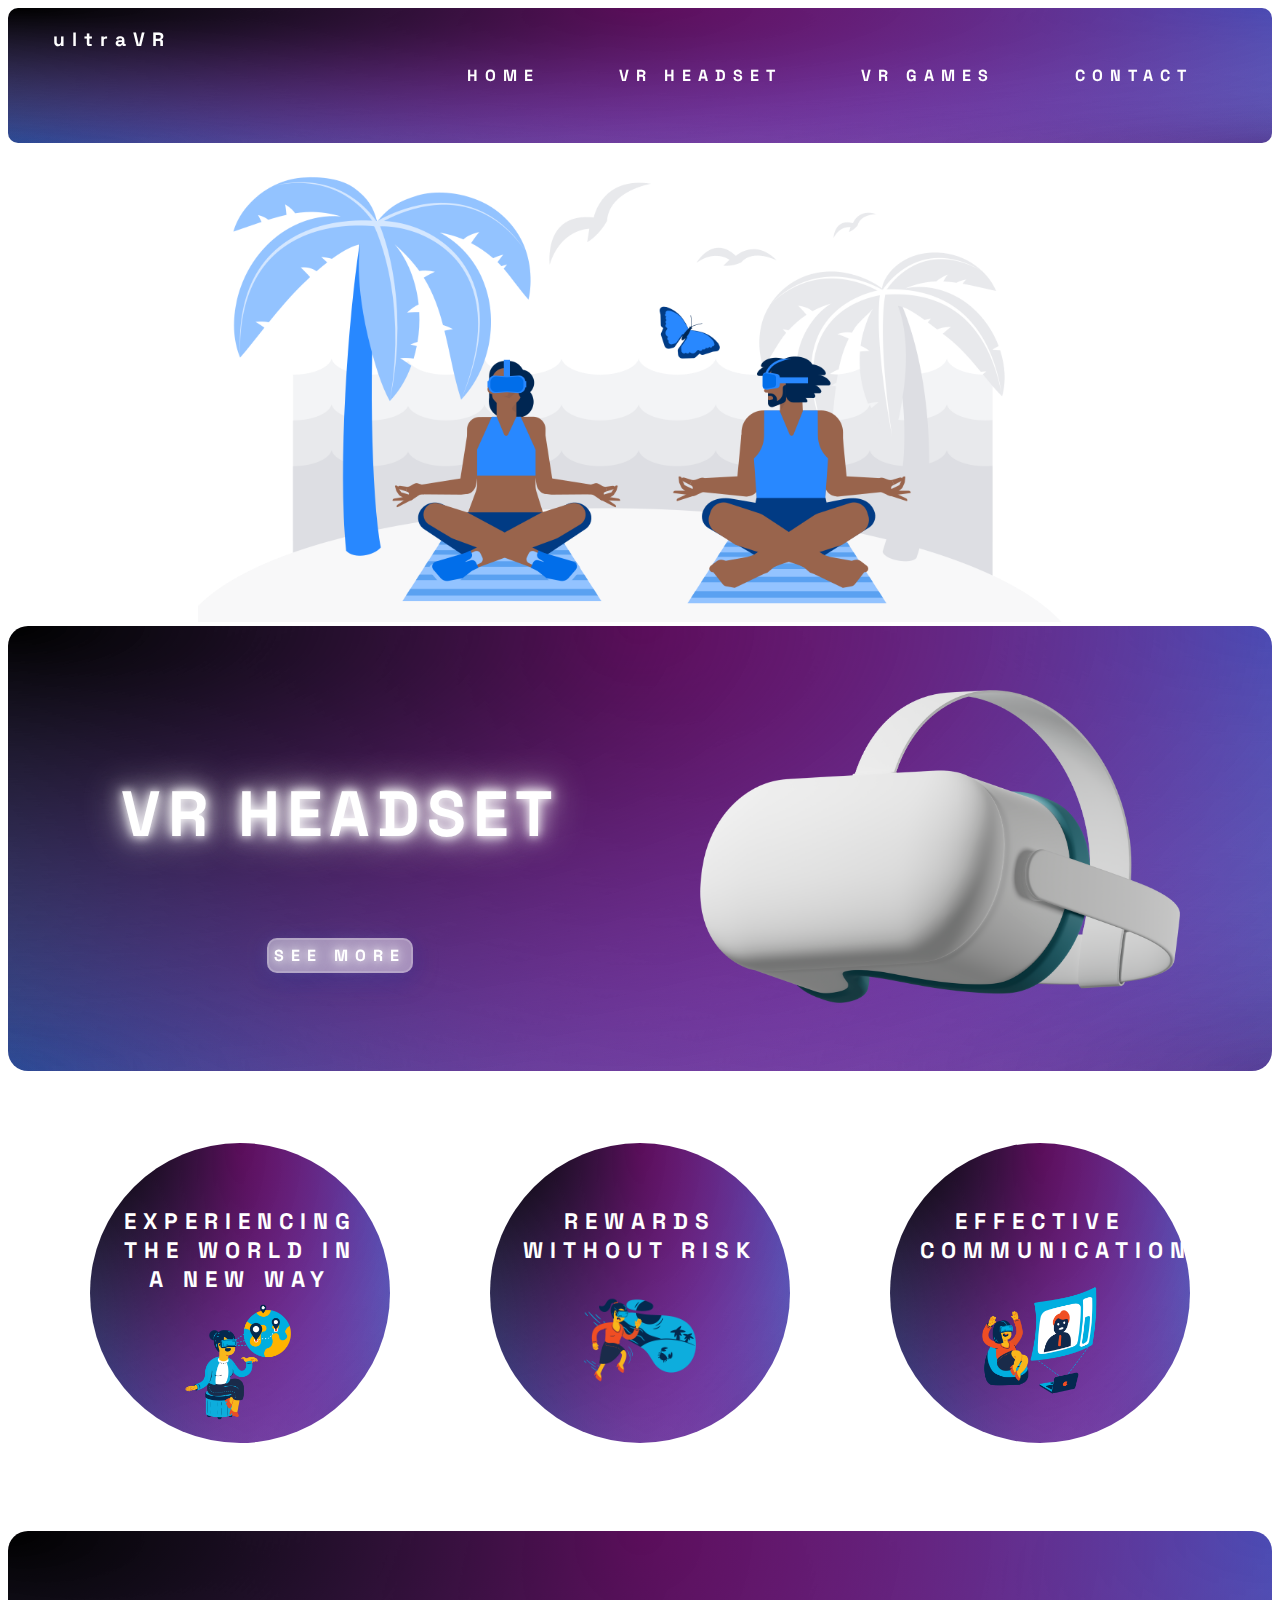
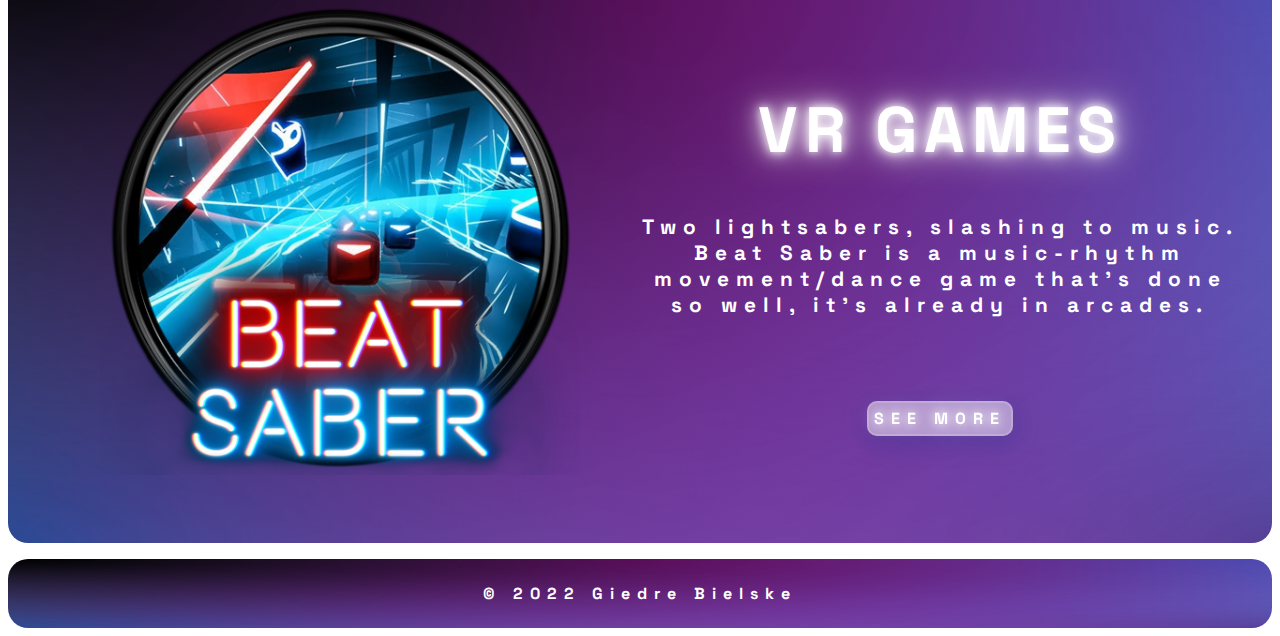
==== commit 7ca194cd: "update" ====
--- a/pages/index.html
+++ b/pages/index.html
@@ -24,7 +24,6 @@
             <a class="menu" href="index.html">HOME</a>
             <a class="menu" href="headset.html">VR HEADSET</a>
             <a class="menu" href="games.html">VR GAMES</a>
-            <a class="menu" href="about.html">ABOUT US</a>
             <a class="menu" href="contact.html">CONTACT</a>
         </nav>
     </header>
--- a/pages/style.css
+++ b/pages/style.css
@@ -1,3 +1,5 @@
+@import url('https://fonts.googleapis.com/css2?family=Space+Grotesk&display=swap');
+
 * {
     box-sizing: border-box;
 }
@@ -19,7 +21,7 @@
 h1 , p , a {
     color: white;
     font-weight: bold;
-    font-family: monospace;
+    font-family: 'Space Grotesk', sans-serif;
     letter-spacing: 7px;
 }
 header > p {
@@ -40,6 +42,7 @@
 header > nav {
     flex: 70%;
     display: flex;
+    flex-wrap: wrap;
     justify-content: space-evenly;
     align-items: center;
 }
@@ -62,20 +65,23 @@
 }
 .row {
     display: flex;
+    flex-wrap: wrap;
     text-align: center;
     padding: 4rem 2em;
     align-items: center;
     margin-top: 0.5rem;
 }
+.row2 , .row4 , .row5 , .circle_inside {
+    background-image:
+    radial-gradient(at top left, #000000, transparent),
+    radial-gradient(at top center, #ff26ff, transparent),
+    radial-gradient(at top right, #2b86fd, transparent),
+    radial-gradient(at bottom right, #67236d, transparent),
+    radial-gradient(at bottom left, #2b86fd, transparent);
+    background-size: cover;
+}
 .row2 , .row4 , .row5 {
     flex-wrap: wrap;
-    background-image:
-        radial-gradient(at top left, #000000, transparent),
-        radial-gradient(at top center, #ff26ff, transparent),
-        radial-gradient(at top right, #2b86fd, transparent),
-        radial-gradient(at bottom right, #67236d, transparent),
-        radial-gradient(at bottom left, #2b86fd, transparent);
-    background-size: cover;
     border-radius: 20px;
 }
 .row5 {
@@ -84,17 +90,10 @@
     margin-top: 1rem;
 }
 .circle_inside {
-    background: #fff;
     width: 300px;
     height: 300px;
     border-radius: 100%;
     margin: auto;
-    background: linear-gradient(
-        135deg,
-        rgba(0, 27, 180, 0.753) 0%,
-        rgba(89, 1, 189, 0.699) 42%,
-        rgb(0, 0, 0) 100%
-     );
 }
 .circle_inside > h1 {
     margin: auto;
@@ -106,9 +105,8 @@
 }
 .column3 {
     flex: 33%;
-    text-shadow: 0 0 10px #fff,
-                 0 0 20px #fff, 
-                 0 0 40px #fff;
+    font-size: 0.7rem;
+    margin-bottom: 1rem;
 }
 .column1 > h1 , .column6 > h1 {
     font-size: 4rem;
@@ -120,10 +118,19 @@
     font-size: 1.3rem;
     margin-bottom: 10vh;
 }
+.video {
+    text-align: center;
+    padding-top: -6rem;
+}
+.video > video {
+    width: 90%;
+}
 #represent_photo {
     display: block;
     margin-left: auto;
     margin-right: auto;
+    margin-bottom: -7.3rem;
+    margin-top: -4.5rem;
     width: 70%;
 }
 #headset {
@@ -148,4 +155,10 @@
 #button:hover {
     font-size: 1.5rem;
     padding: 10px;
+}
+#circle_text {
+    font-size: 1rem;
+    padding-top: 3rem;
+    padding-left: 0.5rem;
+    align-items: center;
 }